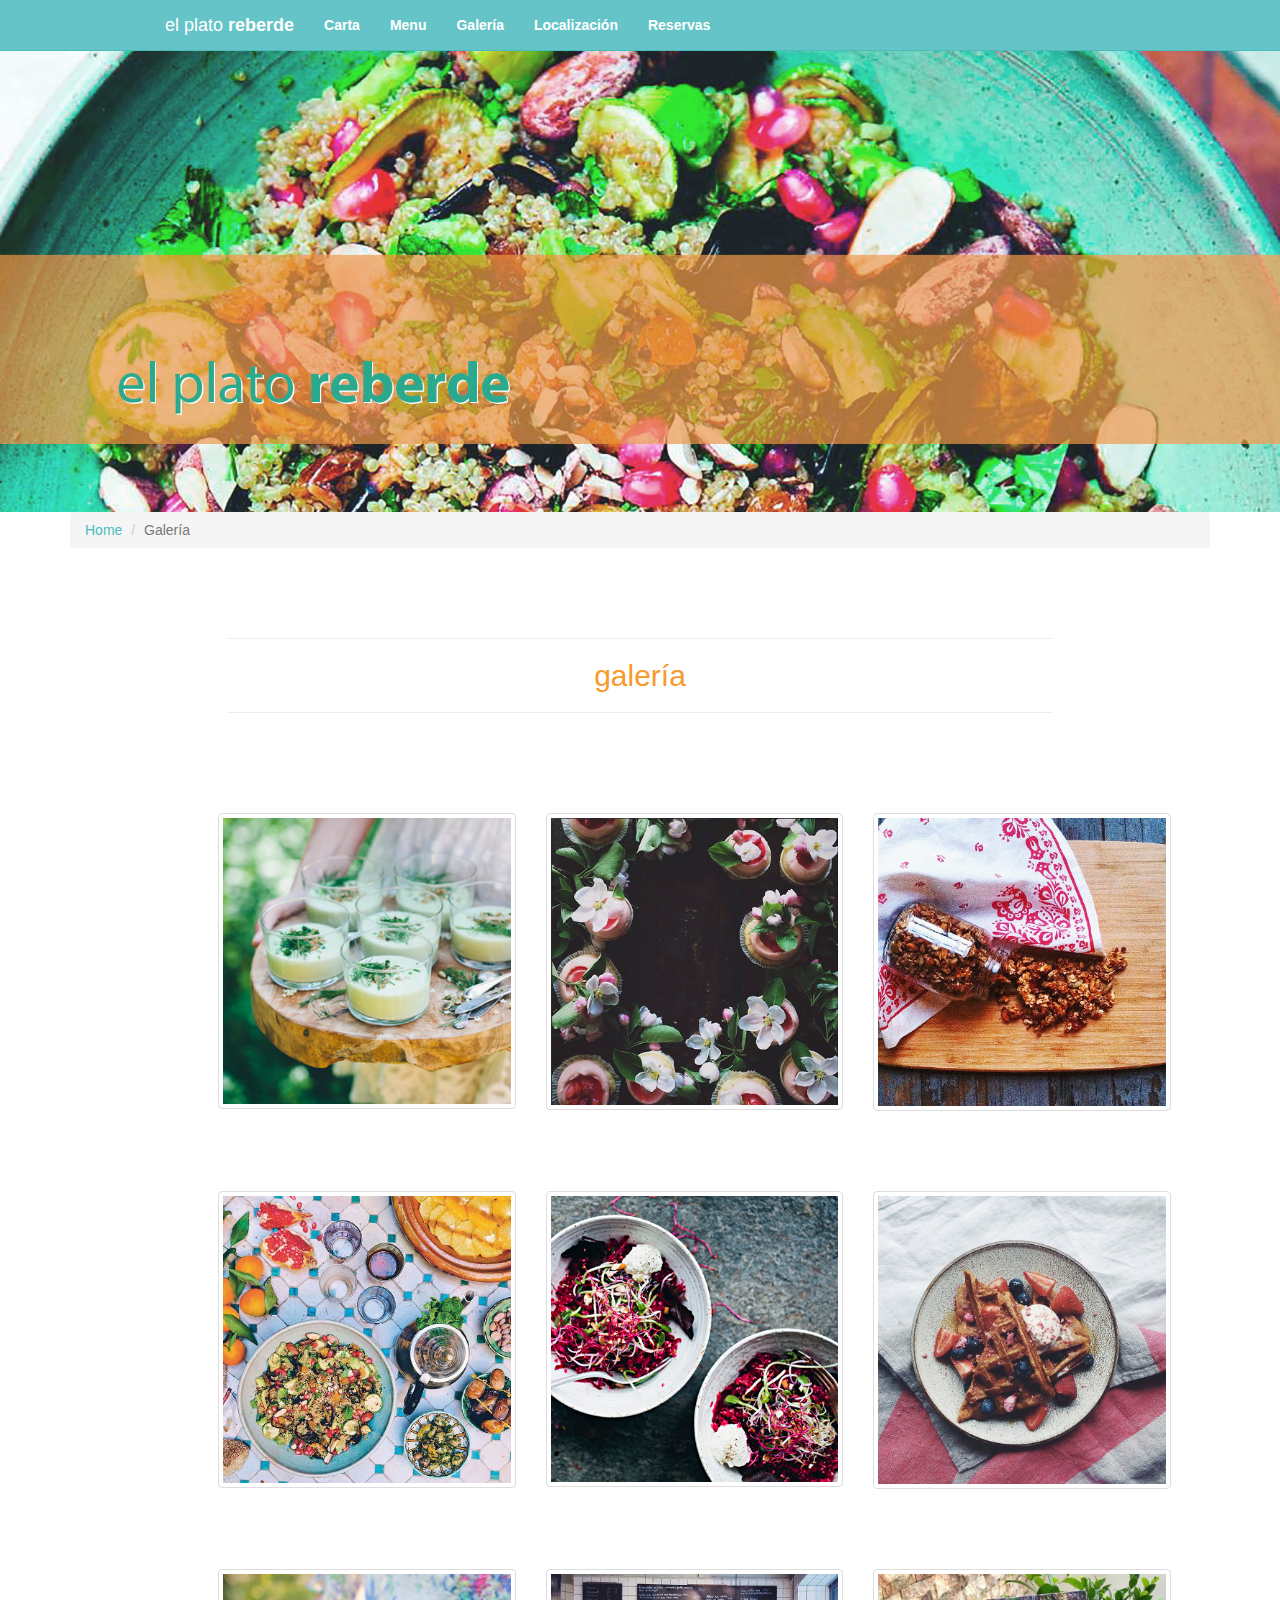
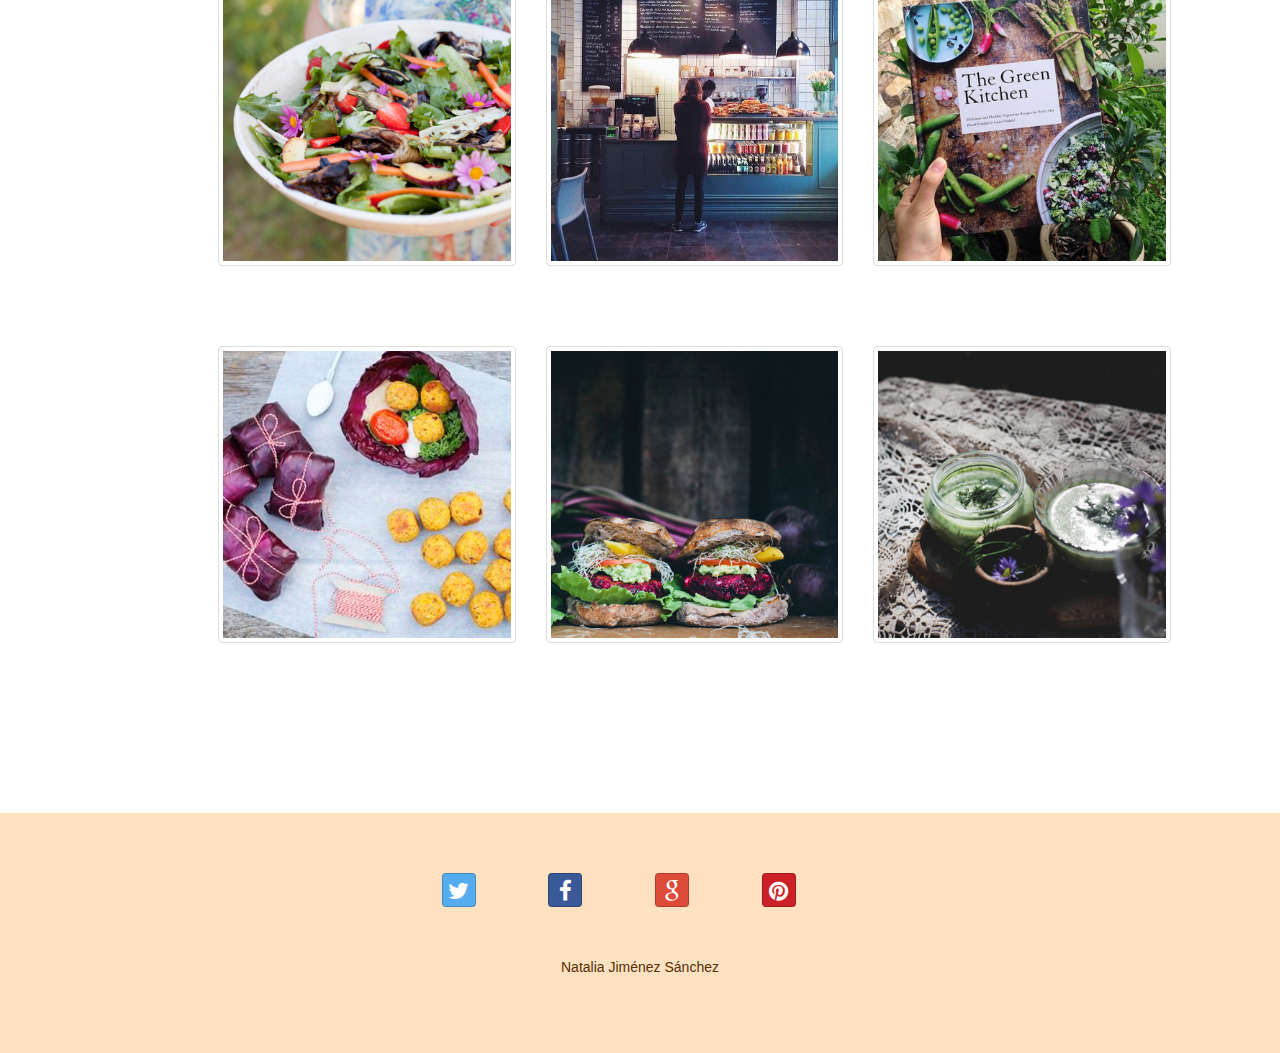
==== galeria.html @ 031ffae5 "versión de desarrollo" ====
<!DOCTYPE html>
<html lang="en">

<head>

    <meta charset="utf-8">
    <meta http-equiv="X-UA-Compatible" content="IE=edge">
    <meta name="viewport" content="width=device-width, initial-scale=1">
    <meta name="description" content="">
    <meta name="author" content="">

    <title>el plato reberde</title>

    <!--script para elementos comunes-->
    <script src='jquery-1.10.2.js'></script>
    <script type='text/javascript' src='bootstrap.min.js'></script>
    <script>
        $(function(){
            $('#headercontainer').load('header.html');
        });
        
        $(function(){
            $('#footercontainer').load('footer.html');
        });
    </script>
    
    <!-- Bootstrap Core CSS -->
    <link href="bootstrap-3.3.4/less/bootstrap.css" rel="stylesheet">


  
    <!-- HTML5 Shim and Respond.js IE8 support of HTML5 elements and media queries -->
    <!-- WARNING: Respond.js doesn't work if you view the page via file:// -->
    <!--[if lt IE 9]>
        <script src="https://oss.maxcdn.com/libs/html5shiv/3.7.0/html5shiv.js"></script>
        <script src="https://oss.maxcdn.com/libs/respond.js/1.4.2/respond.min.js"></script>
    <![endif]-->

</head>

<body>
    
    <div id='headercontainer'></div>
    <div class="container">
        <ol class="breadcrumb">
          <li><a href="index.html">Home</a></li>          
          <li class="active">Galería</li>
        </ol>
    </div>
    <div class="container-fluid">
        <div class="row margen">            
                <div class="col-lg-8 col-lg-offset-2 col-md-10 col-md-offset-1">
                    <hr>
                    <h2 class="text-center">galería</h2>
                    <hr>
                    
                    <hr class="visible-xs">
                </div>             
        </div> 
    </div>
    
    <div class="row">
          <div class="margen col-xs-10 col-xs-offset-2 col-sm-4 col-sm-offset-2 col-md-3 col-md-offset-2 col-lg-3 col-lg-offset-2">
             <img src="img/thumbnail400/img1.jpg" class="img-responsive img-thumbnail" alt="galeria">
          </div>
        
          <div class="margen col-xs-10 col-xs-offset-2 col-sm-4 col-sm-offset-0 col-md-3 col-md-offset-0 col-lg-3">
             <img src="img/thumbnail400/img2.jpg" class="img-responsive img-thumbnail" alt="galeria">
          </div>
            
        <div class='clearfix visible-sm'></div>
        
          <div class="margen col-xs-10 col-xs-offset-2 col-sm-4 col-sm-offset-2 col-md-3 col-md-offset-0 col-lg-3">
             <img src="img/thumbnail400/img3.jpg" class="img-responsive img-thumbnail" alt="galeria">
          </div>
        <div class='clearfix visible-md'></div>
        <div class='clearfix visible-lg'></div>
        <div class="margen col-xs-10 col-xs-offset-2 col-sm-4 col-sm-offset-0 col-md-3 col-md-offset-2 col-lg-3 col-lg-offset-2">
             <img src="img/thumbnail400/img4.jpeg" class="img-responsive img-thumbnail" alt="galeria">
          </div>
        
        <div class='clearfix visible-sm'></div>
        
        
          <div class="margen col-xs-10 col-xs-offset-2 col-sm-4 col-sm-offset-2 col-md-3 col-md-offset-0 col-lg-3">
             <img src="img/thumbnail400/img5.jpg" class="img-responsive img-thumbnail" alt="galeria">
          </div>
            

        
          <div class="margen col-xs-10 col-xs-offset-2 col-sm-4 col-sm-offset-0 col-md-3 col-md-offset-0 col-lg-3">
             <img src="img/thumbnail400/img6.jpg" class="img-responsive img-thumbnail" alt="galeria">
          </div>
                
        <div class='clearfix visible-md'></div>
        <div class='clearfix visible-lg'></div>
        <div class='clearfix visible-sm'></div>
        
        <div class="margen col-xs-10 col-xs-offset-2 col-sm-4 col-sm-offset-2 col-md-3 col-md-offset-2 col-lg-3 col-lg-offset-2">
             <img src="img/thumbnail400/img13.jpg" class="img-responsive img-thumbnail" alt="galeria">
          </div>
        
          <div class="margen col-xs-10 col-xs-offset-2 col-sm-4  col-sm-offset-0 col-md-3 col-md-offset-0 col-lg-3">
             <img src="img/thumbnail400/img8.jpg" class="img-responsive img-thumbnail" alt="galeria">
          </div>
            
        <div class='clearfix visible-sm'></div>
        
          <div class="margen col-xs-10 col-xs-offset-2 col-sm-4 col-sm-offset-2 col-md-3 col-md-offset-0 col-lg-3">
             <img src="img/thumbnail400/img9.jpg" class="img-responsive img-thumbnail" alt="galeria">
          </div>
        
        <div class='clearfix visible-md'></div>
        <div class='clearfix visible-lg'></div>
        
        <div class="margen col-xs-10 col-xs-offset-2 col-sm-4 col-sm-offset-0 col-md-3 col-md-offset-2 col-lg-3 col-lg-offset-2">
             <img src="img/thumbnail400/img10.jpg" class="img-responsive img-thumbnail" alt="galeria">
          </div>
        
        <div class='clearfix visible-sm'></div>
          <div class="margen col-xs-10 col-xs-offset-2 col-sm-4  col-sm-offset-2 col-md-3 col-md-offset-0 col-lg-3">
             <img src="img/thumbnail400/img14.jpg" class="img-responsive img-thumbnail" alt="galeria">
          </div>
            
        
        
          <div class="margen col-xs-10 col-xs-offset-2 col-sm-4 col-sm-offset-0 col-md-3 col-md-offset-0 col-lg-3">
             <img src="img/thumbnail400/img12.jpg" class="img-responsive img-thumbnail" alt="galeria">
          </div>
  
    </div>

       

    <div id='footercontainer'></div>



</body>

</html>
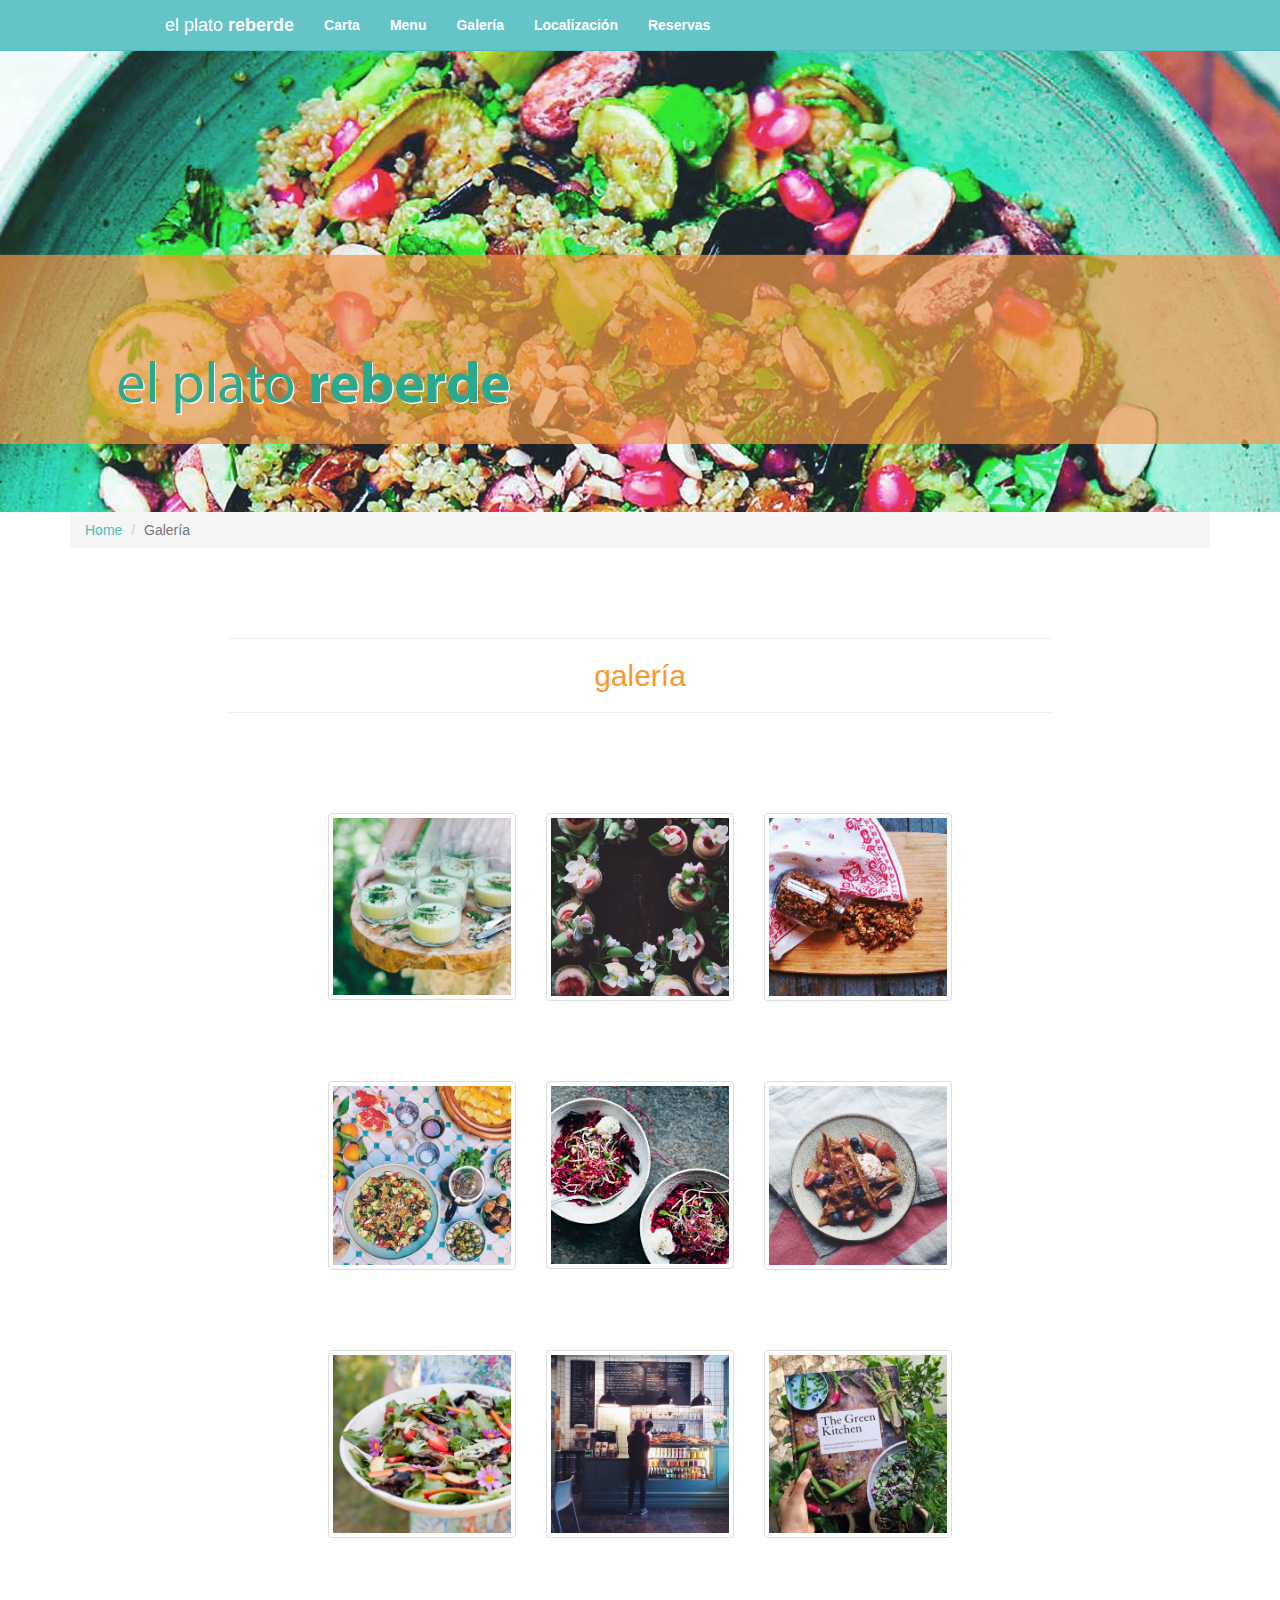
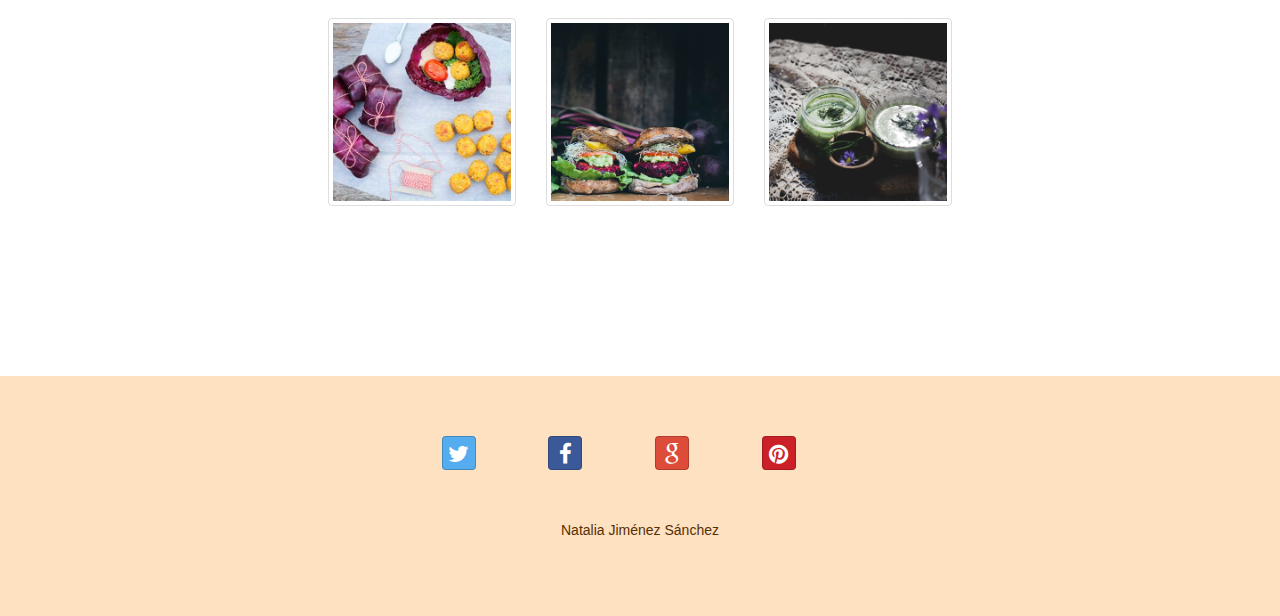
==== commit e2531e05: "Margenes igualados" ====
--- a/galeria.html
+++ b/galeria.html
@@ -60,35 +60,35 @@
     </div>
     
     <div class="row">
-          <div class="margen col-xs-10 col-xs-offset-2 col-sm-4 col-sm-offset-2 col-md-3 col-md-offset-2 col-lg-3 col-lg-offset-2">
+          <div class="margen col-xs-10 col-xs-offset-2 col-sm-4 col-sm-offset-2 col-md-2 col-md-offset-3 col-lg-2 col-lg-offset-3">
              <img src="img/thumbnail400/img1.jpg" class="img-responsive img-thumbnail" alt="galeria">
           </div>
         
-          <div class="margen col-xs-10 col-xs-offset-2 col-sm-4 col-sm-offset-0 col-md-3 col-md-offset-0 col-lg-3">
+          <div class="margen col-xs-10 col-xs-offset-2 col-sm-4 col-sm-offset-0 col-md-2 col-md-offset-0 col-lg-2">
              <img src="img/thumbnail400/img2.jpg" class="img-responsive img-thumbnail" alt="galeria">
           </div>
             
         <div class='clearfix visible-sm'></div>
         
-          <div class="margen col-xs-10 col-xs-offset-2 col-sm-4 col-sm-offset-2 col-md-3 col-md-offset-0 col-lg-3">
+          <div class="margen col-xs-10 col-xs-offset-2 col-sm-4 col-sm-offset-2 col-md-2 col-md-offset-0 col-lg-2">
              <img src="img/thumbnail400/img3.jpg" class="img-responsive img-thumbnail" alt="galeria">
           </div>
         <div class='clearfix visible-md'></div>
         <div class='clearfix visible-lg'></div>
-        <div class="margen col-xs-10 col-xs-offset-2 col-sm-4 col-sm-offset-0 col-md-3 col-md-offset-2 col-lg-3 col-lg-offset-2">
+        <div class="margen col-xs-10 col-xs-offset-2 col-sm-4 col-sm-offset-0 col-md-2 col-md-offset-3 col-lg-2 col-lg-offset-3">
              <img src="img/thumbnail400/img4.jpeg" class="img-responsive img-thumbnail" alt="galeria">
           </div>
         
         <div class='clearfix visible-sm'></div>
         
         
-          <div class="margen col-xs-10 col-xs-offset-2 col-sm-4 col-sm-offset-2 col-md-3 col-md-offset-0 col-lg-3">
+          <div class="margen col-xs-10 col-xs-offset-2 col-sm-4 col-sm-offset-2 col-md-2 col-md-offset-0 col-lg-2">
              <img src="img/thumbnail400/img5.jpg" class="img-responsive img-thumbnail" alt="galeria">
           </div>
             
 
         
-          <div class="margen col-xs-10 col-xs-offset-2 col-sm-4 col-sm-offset-0 col-md-3 col-md-offset-0 col-lg-3">
+          <div class="margen col-xs-10 col-xs-offset-2 col-sm-4 col-sm-offset-0 col-md-2 col-md-offset-0 col-lg-2">
              <img src="img/thumbnail400/img6.jpg" class="img-responsive img-thumbnail" alt="galeria">
           </div>
                 
@@ -96,35 +96,35 @@
         <div class='clearfix visible-lg'></div>
         <div class='clearfix visible-sm'></div>
         
-        <div class="margen col-xs-10 col-xs-offset-2 col-sm-4 col-sm-offset-2 col-md-3 col-md-offset-2 col-lg-3 col-lg-offset-2">
+        <div class="margen col-xs-10 col-xs-offset-2 col-sm-4 col-sm-offset-2 col-md-2 col-md-offset-3 col-lg-2 col-lg-offset-3">
              <img src="img/thumbnail400/img13.jpg" class="img-responsive img-thumbnail" alt="galeria">
           </div>
         
-          <div class="margen col-xs-10 col-xs-offset-2 col-sm-4  col-sm-offset-0 col-md-3 col-md-offset-0 col-lg-3">
+          <div class="margen col-xs-10 col-xs-offset-2 col-sm-4  col-sm-offset-0 col-md-2 col-md-offset-0 col-lg-2">
              <img src="img/thumbnail400/img8.jpg" class="img-responsive img-thumbnail" alt="galeria">
           </div>
             
         <div class='clearfix visible-sm'></div>
         
-          <div class="margen col-xs-10 col-xs-offset-2 col-sm-4 col-sm-offset-2 col-md-3 col-md-offset-0 col-lg-3">
+          <div class="margen col-xs-10 col-xs-offset-2 col-sm-4 col-sm-offset-2 col-md-2 col-md-offset-0 col-lg-2">
              <img src="img/thumbnail400/img9.jpg" class="img-responsive img-thumbnail" alt="galeria">
           </div>
         
         <div class='clearfix visible-md'></div>
         <div class='clearfix visible-lg'></div>
         
-        <div class="margen col-xs-10 col-xs-offset-2 col-sm-4 col-sm-offset-0 col-md-3 col-md-offset-2 col-lg-3 col-lg-offset-2">
+        <div class="margen col-xs-10 col-xs-offset-2 col-sm-4 col-sm-offset-0 col-md-2 col-md-offset-3 col-lg-2 col-lg-offset-3">
              <img src="img/thumbnail400/img10.jpg" class="img-responsive img-thumbnail" alt="galeria">
           </div>
         
         <div class='clearfix visible-sm'></div>
-          <div class="margen col-xs-10 col-xs-offset-2 col-sm-4  col-sm-offset-2 col-md-3 col-md-offset-0 col-lg-3">
+          <div class="margen col-xs-10 col-xs-offset-2 col-sm-4  col-sm-offset-2 col-md-2 col-md-offset-0 col-lg-2">
              <img src="img/thumbnail400/img14.jpg" class="img-responsive img-thumbnail" alt="galeria">
           </div>
             
         
         
-          <div class="margen col-xs-10 col-xs-offset-2 col-sm-4 col-sm-offset-0 col-md-3 col-md-offset-0 col-lg-3">
+          <div class="margen col-xs-10 col-xs-offset-2 col-sm-4 col-sm-offset-0 col-md-2 col-md-offset-0 col-lg-2">
              <img src="img/thumbnail400/img12.jpg" class="img-responsive img-thumbnail" alt="galeria">
           </div>
   
